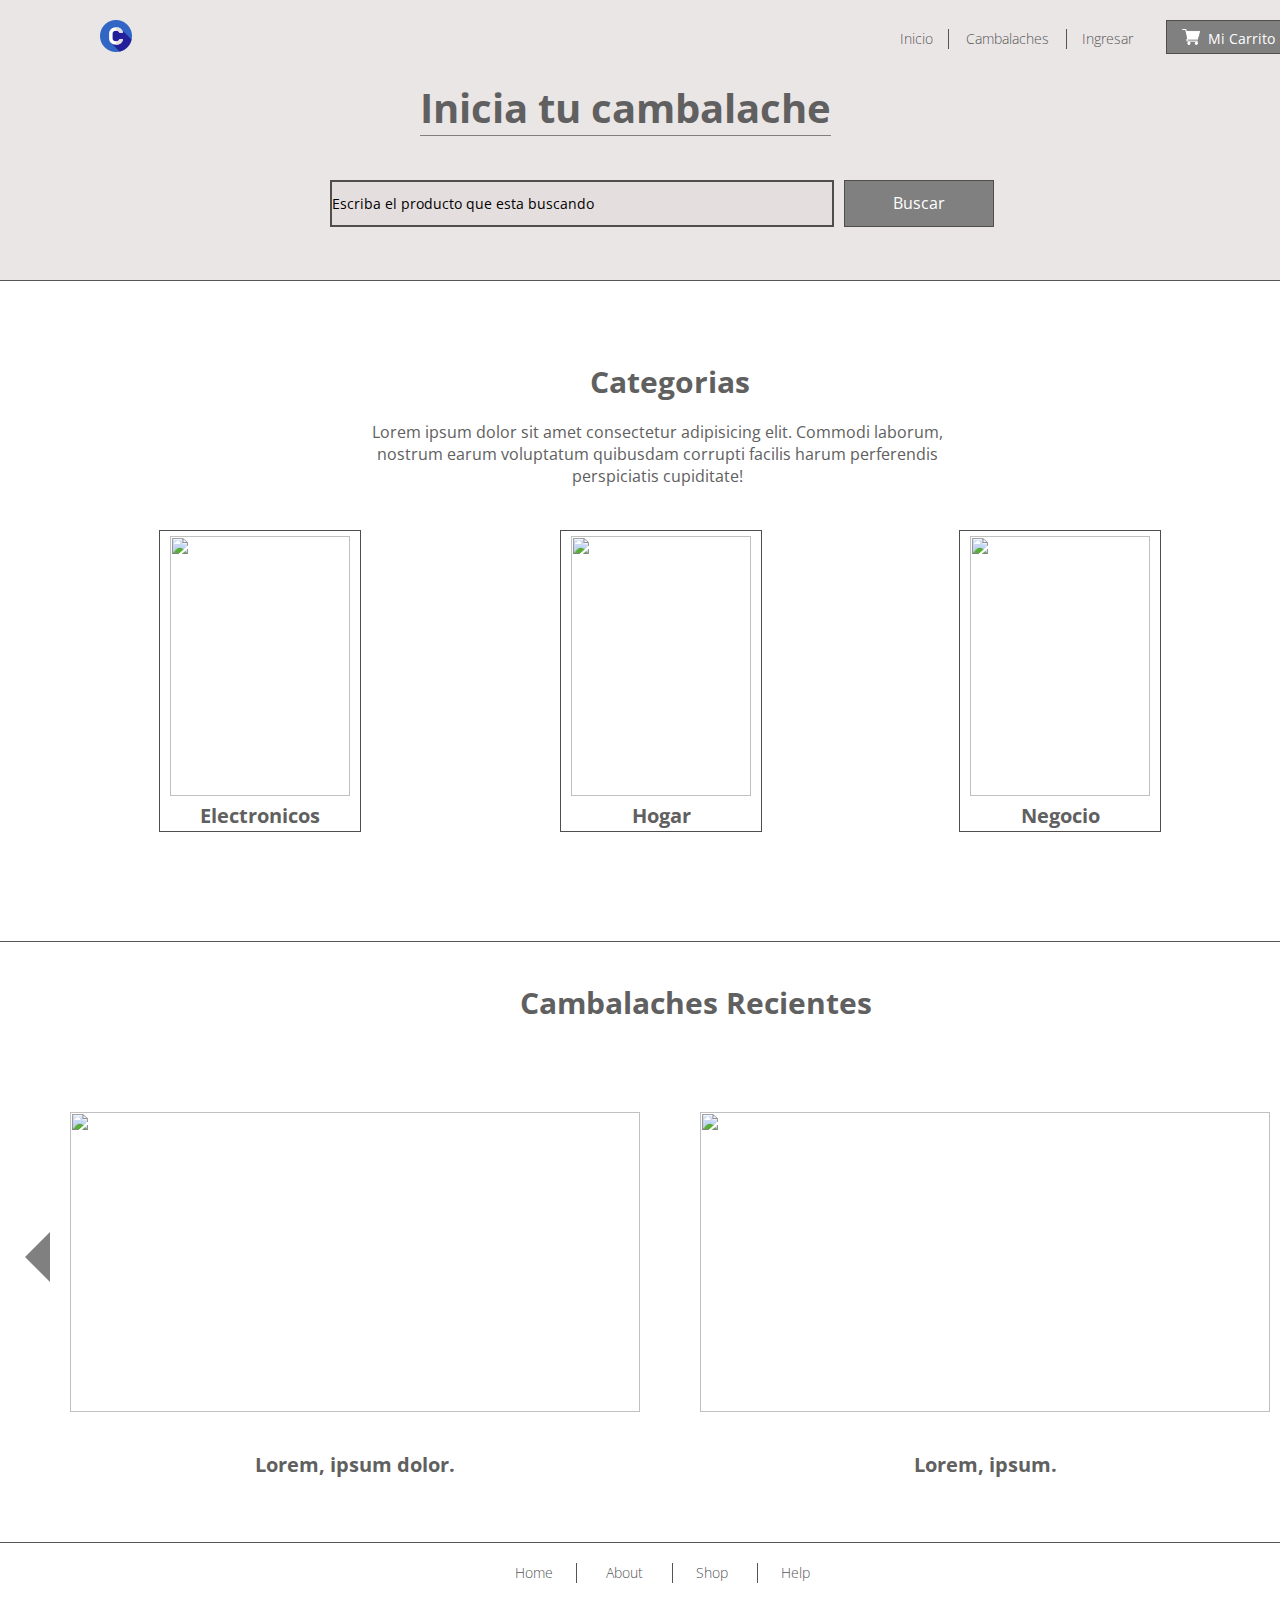
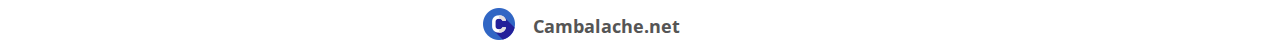
==== index.html @ 040d5bdb "index listo y css estandar" ====
<!DOCTYPE html>
<html lang="es">

<head>
    <meta charset="UTF-8">
    <meta name="viewport" content="width=device-width, initial-scale=1.0">
    <title>Cambalache.net</title>
    <link rel="stylesheet" href="standard.css">
    <link rel="stylesheet" href="css/style.css">
    <link rel="shortcut icon" href="images/c.png" type="image/x-icon">
    <link href="https://fonts.googleapis.com/css2?family=Open+Sans:wght@300&display=swap" rel="stylesheet">
</head>

<body>
    <header>
        <section class="contenedor-header">
            <div class="nav-logo">
                <div class="logo-header">
                    <img src="images/c.png" alt="Logo" title="Logo" class="logo-superior">
                </div>
                <nav class="nav-superior">
                    <a href="#">Inicio</a>
                    <a href="#" class="cambalache">Cambalaches</a>
                    <a href="#">Ingresar</a>
                    <div class="carrito">
                        <img src="images/carritov2.png" alt="Carrito" class="imagen-carrito">
                        <a href="#">Mi Carrito</a>
                    </div>
                </nav>
            </div>
            <h1 class="titulo-header">Inicia tu cambalache</h1>
            <div class="contenedor-buscador">
                <input type="text" class="buscador" value="Escriba el producto que esta buscando">
                <input type="button" value="Buscar" class="boton-buscar">
            </div>
        </section>
    </header>
    <main>
        <section class="contenedor-main">
            <section class="contenedor-categorias">
                <h2 class="titulo-categorias">Categorias</h2>
                <p class="parrafo-categorias">Lorem ipsum dolor sit amet consectetur adipisicing elit. Commodi laborum,
                    nostrum earum voluptatum quibusdam corrupti facilis harum perferendis perspiciatis cupiditate!</p>
                <div class="contenedor-img-categorias">
                    <div class="categoria-1">
                        <img src="" alt="" class="imagen-categoria">
                        <h3 class="titulo-categoria">Electronicos</h3>
                    </div>
                    <div class="categoria-2">
                        <img src="" alt="" class="imagen-categoria">
                        <h3 class="titulo-categoria">Hogar</h3>
                    </div>
                    <div class="categoria-3">
                        <img src="" alt="" class="imagen-categoria">
                        <h3 class="titulo-categoria">Negocio</h3>
                    </div>
                </div>
            </section>
            <section class="contenedor-recientes">
                <h2 class="titulo-recientes">Cambalaches Recientes</h2>
                <div class="contenedor-img-recientes">
                    <div class="reciente-1">
                        <img src="" alt="" class="imagen-reciente">
                        <h3 class="titulo-reciente">Lorem, ipsum dolor.</h3>
                    </div>
                    <div class="reciente-2">
                        <img src="" alt="" class="imagen-reciente">
                        <h3 class="titulo-reciente">Lorem, ipsum.</h3>
                    </div>
                </div>
            </section>
        </section>
    </main>
    <footer>
        <section class="contenedor-footer">
            <nav class="nav-inferior">
                <a href="#">Home</a>
                <a href="#" class="about">About</a>
                <a href="#" class="shop">Shop</a>
                <a href="#">Help</a>
            </nav>
            <div class="marca">
                <img src="images/c.png" alt="" class="logo-footer">
                <h2 class="titulo-marca">Cambalache.net</h2>
            </div>
        </section>
    </footer>
</body>

</html>
---- standard.css ----
* {
    margin: 0px;
    padding: 0px;
    font-family: 'Open Sans', sans-serif;
}

body{
    font-size: 12px;
    color: #606060;
}

/* Parte superior - logo - nav */
.nav-logo{
    width: 100%;
    height: 80px;
}

.logo-header{
    position: absolute;
    margin-top: 20px;
    margin-left: 100px;
}

.logo-superior{
    height: 32px;
    width: 32px;
}

.nav-superior{
    position: absolute;
    width: 420px;
    height: 40px;
    margin-left: 900px;
    margin-top: 20px;
}

.cambalache{
    display: inline-block;
    position: relative;
}

.cambalache::after, .cambalache::before{
    content: ' ';
    position: absolute;
    width: 1px;
    height: 20px;
    background-color: rgb(85, 85, 85);
}

.cambalache::before{
    left: -18px;
}

.cambalache::after{
    right: -18px;
}

nav>a {
    color: rgb(85, 85, 85);
    font-weight: 300;
    margin-right: 30px;
}

nav>a:hover{
    text-decoration: underline;
}

.carrito{
    display: inline-block;
    position: relative;
    margin-bottom: 10px;
    padding-top: 5px;
    padding-left: 20px;
    padding-right: 15px;
    padding-bottom: 5px;
    cursor: pointer;
    background-color: gray;
    border: 1px solid rgb(80, 77, 77);
}

.carrito>a{
    color: white;
}

.carrito:hover {
    background-color: lightgray;
}

.imagen-carrito{
    display: inline-block;
    position: relative;
    height: 18px;
    width: 18px;
    top: 3px;
    right: 5px;
}

a{
    font-size: 14px;
    text-decoration: none;
}

/* Footer */
.contenedor-footer{
    height: 100px;
    width: 100%;
    border-top: 1px solid rgb(85, 85, 85);
}

.nav-inferior{
    display: inline-block;
    position: absolute;
    left: 515px;
    margin-top: 20px;
    /* border: 1px solid red; */
}

.marca{
    display: inline-block;
    position: absolute;
    right: 600px;
    margin-top: 35px;
    color: rgb(85, 85, 85);
    /* border: 1px solid red; */
}

.logo-footer{
    position: relative;
    right: 50px;
    top: 30px;
}

.nav-inferior>a {
    color: rgb(85, 85, 85);
    font-weight: 300;
    margin-right: 50px;
}
---- css/style.css ----
/* Dimension Contenedores */
.contenedor-header{
    height: 280px;
    width: 100%;
    background-color: rgba(224, 219, 219, 0.685);
    border-bottom: 1px solid rgb(85, 85, 85);
}

.contenedor-categorias{
    height: 660px;
    width: 100%;
}

.contenedor-recientes{
    height: 600px;
    width: 100%;
    border-top: 1px solid rgb(85, 85, 85);
}

/* Headear */
.titulo-header{
    position: absolute;
    font-size: 40px;
    margin-left: 420px;
    border-bottom: 1px solid gray;
}

.contenedor-buscador{
    position: absolute;
    margin-top: 100px;
    margin-left: 330px;
}

.buscador{
    height: 43px;
    width: 500px;
    font-size: 14px;
    background-color: rgba(224, 219, 219, 0.685);
    border: 2px solid rgb(80, 77, 77);
}

.boton-buscar{
    cursor: pointer;
    position: absolute;
    height: 47px;
    width: 150px;
    margin-left: 10px;
    box-sizing: border-box;
    color: white;
    text-align: center;
    font-size: 16px;
    line-height: 45px;
    background-color: gray;
    border: 1px solid rgb(80, 77, 77);
}

.boton-buscar:hover {
    color: rgb(0, 0, 0);
    background-color: lightgray;
}

/* Categorias */
.titulo-categorias{
    display: inline-block;
    position: absolute;
    left: 590px;
    margin-top: 80px;
    font-size: 30px;
    /* border: 1px solid red; */
}

.parrafo-categorias{
    display: inline-block;
    position: absolute;
    height: 60px;
    width: 595px;
    left: 360px;
    font-size: 16px;
    margin-top: 140px;
    text-align: center;
    /* border: 1px solid red; */
}

.contenedor-img-categorias{
    display: inline-block;
    position: absolute;
    height: 300px;
    width: 1000px;
    margin-top: 250px;
    margin-left: 160px;
}

.categoria-1{
    height: 300px;
    width: 200px;
    bottom: 1px;
    right: 1px;
    position: relative;
    border: 1px solid rgb(80, 77, 77);
}

.categoria-2{
    height: 300px;
    width: 200px;
    position: relative;
    margin-left: 400px;
    bottom: 303px;
    border: 1px solid rgb(80, 77, 77);
}

.categoria-3{
    height: 300px;
    width: 200px;
    position: relative;
    bottom: 605px;
    margin-left: 799px;
    border: 1px solid rgb(80, 77, 77);
}

.imagen-categoria{
    margin-top: 5px;
    height: 260px;
    width: 180px;
    margin-left: 10px;
    /* border: 1px solid gray; */
}

.titulo-categoria{
    text-align: center;
    margin-top: 2px;
    font-size: 20px;
}

/* Recientes */
.titulo-recientes{
    display: inline-block;
    position: absolute;
    margin-top: 40px;
    margin-left: 520px;
    font-size: 30px;
    /* border: 1px solid red; */
}

.contenedor-img-recientes{
    display: inline-block;
    position: relative;
    height: 400px;
    width: 1200px;
    margin-top: 120px;
    margin-left: 70px;
    /* border: 1px solid red; */
}

.contenedor-img-recientes:before {
    content: "";
    position: absolute;
    margin-top: 120px;
    top: 50px;
    left: -70px;
    width: 0;
    height: 0;
    border-width: 25px;
    border-style: solid;
    border-color: transparent gray transparent transparent;
}

.contenedor-img-recientes::after {
    content: "";
    position: absolute;
    top: 0;
    left: 1220px;
    margin-top: 170px;
    width: 0;
    height: 0;
    border-width: 25px;
    border-style: solid;
    border-color:  transparent transparent transparent gray;
}

.reciente-1{
    height: 300px;
    width: 570px;
    position: absolute;
    margin-top: 50px;
    /* border: 1px solid rgb(80, 77, 77); */
}

.reciente-2{
    height: 300px;
    width: 570px;
    position: absolute;
    margin-left: 630px;
    margin-top: 50px;
    /* border: 1px solid rgb(80, 77, 77); */
}

.imagen-reciente{
    height: 300px;
    width: 570px;
}

.titulo-reciente{
    text-align: center;
    margin-top: 35px;
    font-size: 20px;
}

/* Footer */
.about{
    display: inline-block;
    position: relative;
}

.shop{
    display: inline-block;
    position: relative;
}

.about::after, .about::before, .shop::after{
    content: ' ';
    position: absolute;
    width: 1px;
    height: 20px;
    background-color: rgb(85, 85, 85);
}

.about::before{
    left: -30px;
}

.about::after, .shop::after{
    right: -30px;
}
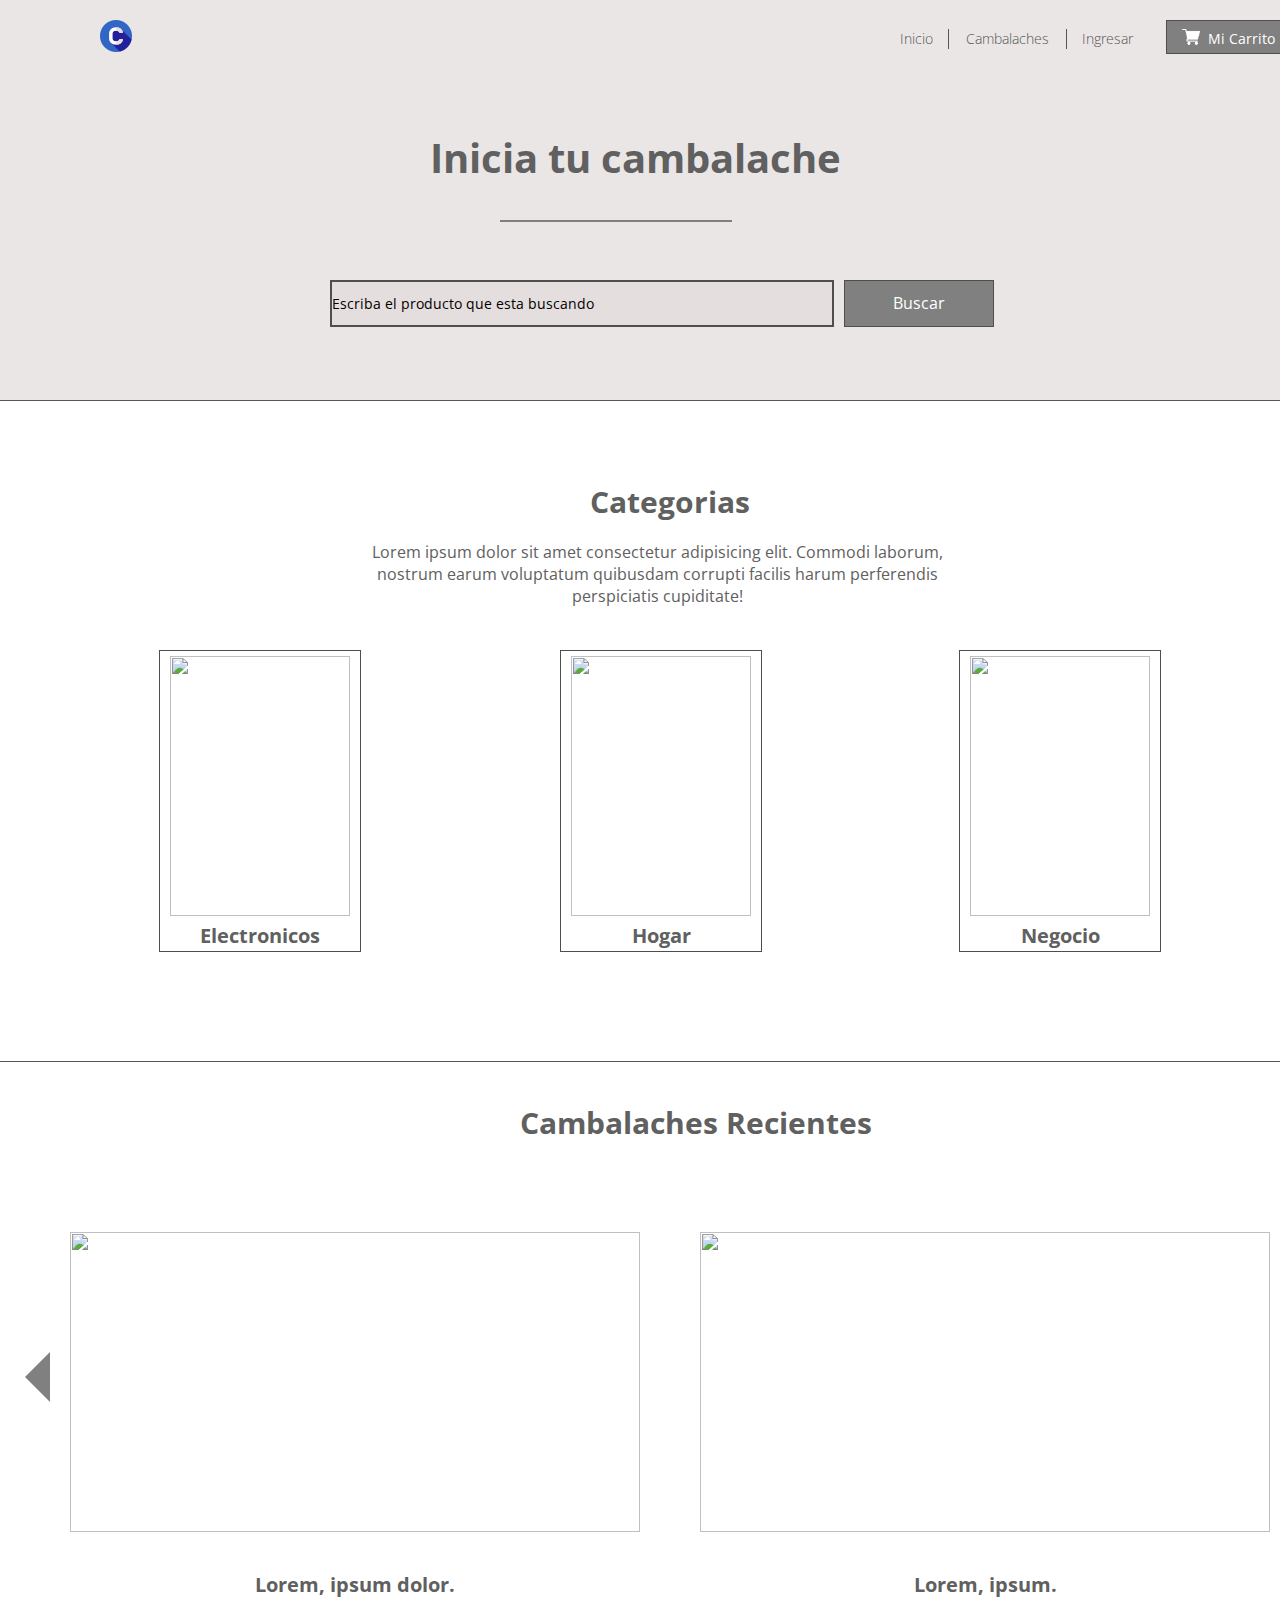
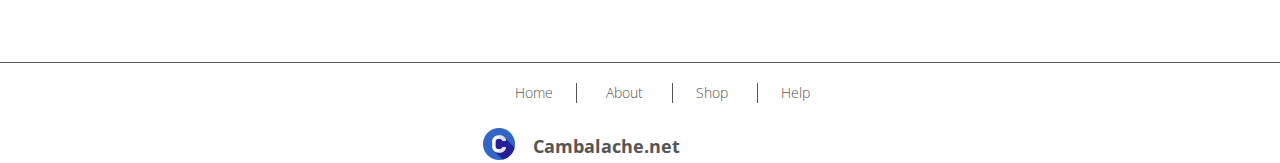
==== commit 1bfccc1e: "Reajuste de dimensiones en el headear" ====
--- a/index.html
+++ b/index.html
@@ -29,6 +29,7 @@
                 </nav>
             </div>
             <h1 class="titulo-header">Inicia tu cambalache</h1>
+            <div class="raya"></div>
             <div class="contenedor-buscador">
                 <input type="text" class="buscador" value="Escriba el producto que esta buscando">
                 <input type="button" value="Buscar" class="boton-buscar">
--- a/css/style.css
+++ b/css/style.css
@@ -1,6 +1,6 @@
 /* Dimension Contenedores */
 .contenedor-header{
-    height: 280px;
+    height: 400px;
     width: 100%;
     background-color: rgba(224, 219, 219, 0.685);
     border-bottom: 1px solid rgb(85, 85, 85);
@@ -20,14 +20,23 @@
 /* Headear */
 .titulo-header{
     position: absolute;
+    margin-top: 50px;
     font-size: 40px;
-    margin-left: 420px;
-    border-bottom: 1px solid gray;
+    margin-left: 430px;
+}
+
+.raya{
+    position: absolute;
+    width: 230px;
+    margin-top: 140px;
+    margin-left: 500px;
+    display: inline-block;
+    border: 1px solid gray;
 }
 
 .contenedor-buscador{
     position: absolute;
-    margin-top: 100px;
+    margin-top: 200px;
     margin-left: 330px;
 }
 
@@ -230,4 +239,4 @@
 
 .about::after, .shop::after{
     right: -30px;
-}
+}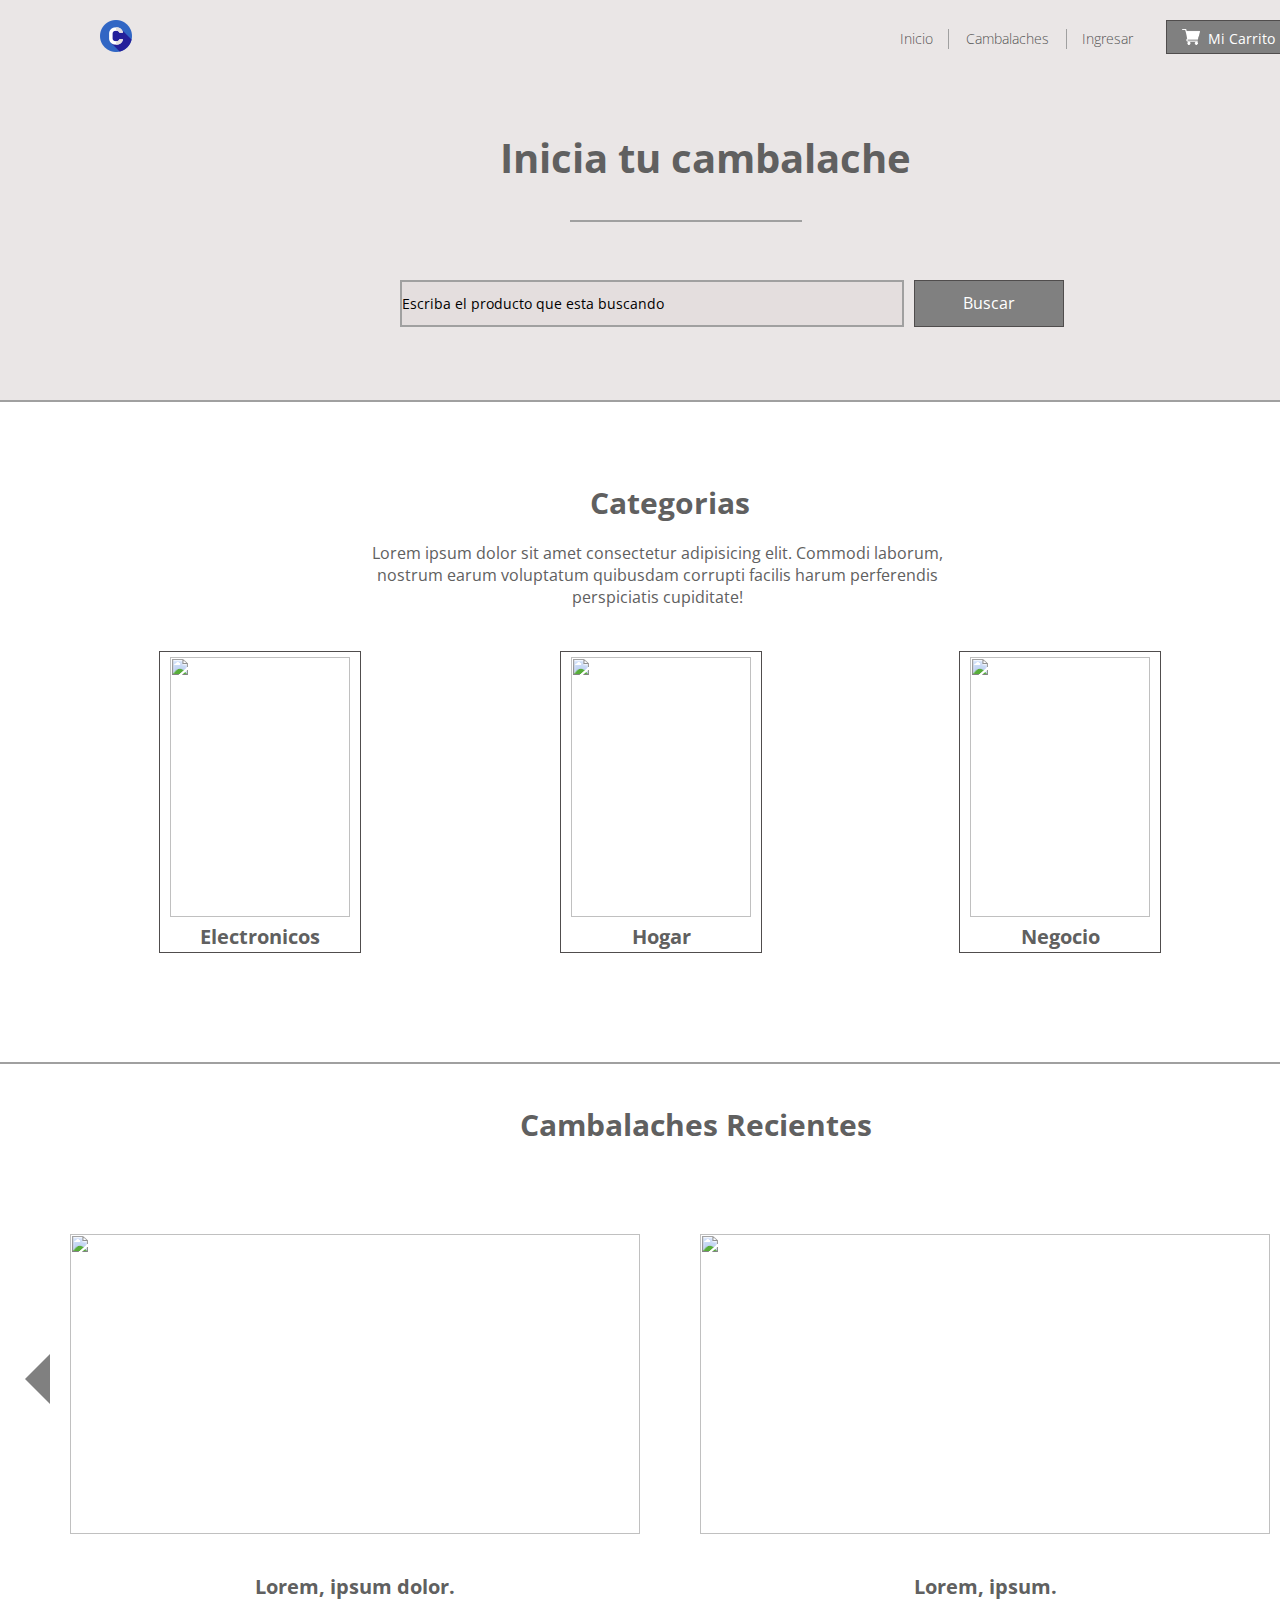
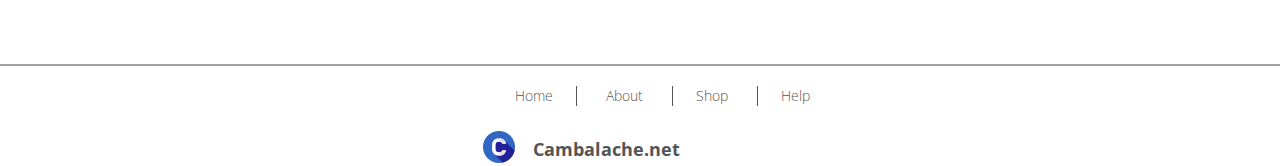
==== commit 40e8a0b7: "Navegacion y pagina de cambalaches" ====
--- a/index.html
+++ b/index.html
@@ -20,8 +20,8 @@
                 </div>
                 <nav class="nav-superior">
                     <a href="#">Inicio</a>
-                    <a href="#" class="cambalache">Cambalaches</a>
-                    <a href="#">Ingresar</a>
+                    <a href="cambalaches/cambalache.html" class="cambalache">Cambalaches</a>
+                    <a href="login/login.html">Ingresar</a>
                     <div class="carrito">
                         <img src="images/carritov2.png" alt="Carrito" class="imagen-carrito">
                         <a href="#">Mi Carrito</a>
@@ -32,7 +32,7 @@
             <div class="raya"></div>
             <div class="contenedor-buscador">
                 <input type="text" class="buscador" value="Escriba el producto que esta buscando">
-                <input type="button" value="Buscar" class="boton-buscar">
+                <a href="#" class="boton-buscar">Buscar</a>
             </div>
         </section>
     </header>
--- a/standard.css
+++ b/standard.css
@@ -1,12 +1,18 @@
+:root{
+    --color-principal: #606060;
+    --color-contenedores: #a0a0a0;
+    --fuente:'Open Sans', sans-serif;
+}
+
 * {
     margin: 0px;
     padding: 0px;
-    font-family: 'Open Sans', sans-serif;
+    font-family: var(--fuente);
 }
 
 body{
     font-size: 12px;
-    color: #606060;
+    color: var(--color-principal)
 }
 
 /* Parte superior - logo - nav */
@@ -44,7 +50,7 @@
     position: absolute;
     width: 1px;
     height: 20px;
-    background-color: rgb(85, 85, 85);
+    background-color: var(--color-contenedores);
 }
 
 .cambalache::before{
@@ -100,11 +106,34 @@
     text-decoration: none;
 }
 
+.header-inferior {
+    width: 100%;
+    height: 100px;
+    background-color: rgba(128, 128, 128, 0.26);
+}
+
+.titulo-header {
+    display: inline-block;
+    position: absolute;
+    margin-left: 580px;
+    margin-top: 15px;
+    font-size: 28px;
+}
+
+.raya {
+    display: inline-block;
+    position: absolute;
+    width: 300px;
+    margin-top: 70px;
+    margin-left: 545px;
+    border: 1px solid gray;
+}
+
 /* Footer */
 .contenedor-footer{
     height: 100px;
     width: 100%;
-    border-top: 1px solid rgb(85, 85, 85);
+    border-top: 2px solid var(--color-contenedores);
 }
 
 .nav-inferior{
@@ -112,7 +141,6 @@
     position: absolute;
     left: 515px;
     margin-top: 20px;
-    /* border: 1px solid red; */
 }
 
 .marca{
@@ -121,7 +149,6 @@
     right: 600px;
     margin-top: 35px;
     color: rgb(85, 85, 85);
-    /* border: 1px solid red; */
 }
 
 .logo-footer{
@@ -134,4 +161,24 @@
     color: rgb(85, 85, 85);
     font-weight: 300;
     margin-right: 50px;
+}
+
+.camba::after, .camba::before{
+    content: ' ';
+    position: absolute;
+    width: 1px;
+    height: 20px;
+    background-color: var(--color-contenedores);
+}
+
+.camba::before{
+    left: 60px;
+}
+
+.camba::after {
+    right: 130px;
+}
+
+.nav-inferior{
+    margin-left: 40px;
 }--- a/css/style.css
+++ b/css/style.css
@@ -1,9 +1,13 @@
-/* Dimension Contenedores */
+:root{
+    --color-contenedores: #a0a0a0;
+}
+
+/* Contenedores */
 .contenedor-header{
     height: 400px;
     width: 100%;
     background-color: rgba(224, 219, 219, 0.685);
-    border-bottom: 1px solid rgb(85, 85, 85);
+    border-bottom: 2px solid var(--color-contenedores);
 }
 
 .contenedor-categorias{
@@ -14,7 +18,7 @@
 .contenedor-recientes{
     height: 600px;
     width: 100%;
-    border-top: 1px solid rgb(85, 85, 85);
+    border-top: 2px solid var(--color-contenedores);
 }
 
 /* Headear */
@@ -22,22 +26,22 @@
     position: absolute;
     margin-top: 50px;
     font-size: 40px;
-    margin-left: 430px;
+    margin-left: 500px;
 }
 
 .raya{
     position: absolute;
     width: 230px;
     margin-top: 140px;
-    margin-left: 500px;
-    display: inline-block;
-    border: 1px solid gray;
+    margin-left: 570px;
+    display: inline-block;
+    border: 1px solid var(--color-contenedores);
 }
 
 .contenedor-buscador{
     position: absolute;
     margin-top: 200px;
-    margin-left: 330px;
+    margin-left: 400px;
 }
 
 .buscador{
@@ -45,7 +49,7 @@
     width: 500px;
     font-size: 14px;
     background-color: rgba(224, 219, 219, 0.685);
-    border: 2px solid rgb(80, 77, 77);
+    border: 2px solid var(--color-contenedores);
 }
 
 .boton-buscar{
@@ -68,6 +72,7 @@
     background-color: lightgray;
 }
 
+/* Main */
 /* Categorias */
 .titulo-categorias{
     display: inline-block;
@@ -215,6 +220,15 @@
 }
 
 /* Footer */
+.nav-inferior{
+    display: inline-block;
+    position: absolute;
+    left: 515px;
+    margin-top: 20px;
+    margin-left: 0px;
+    /* border: 1px solid red; */
+}
+
 .about{
     display: inline-block;
     position: relative;
@@ -239,4 +253,4 @@
 
 .about::after, .shop::after{
     right: -30px;
-}+}
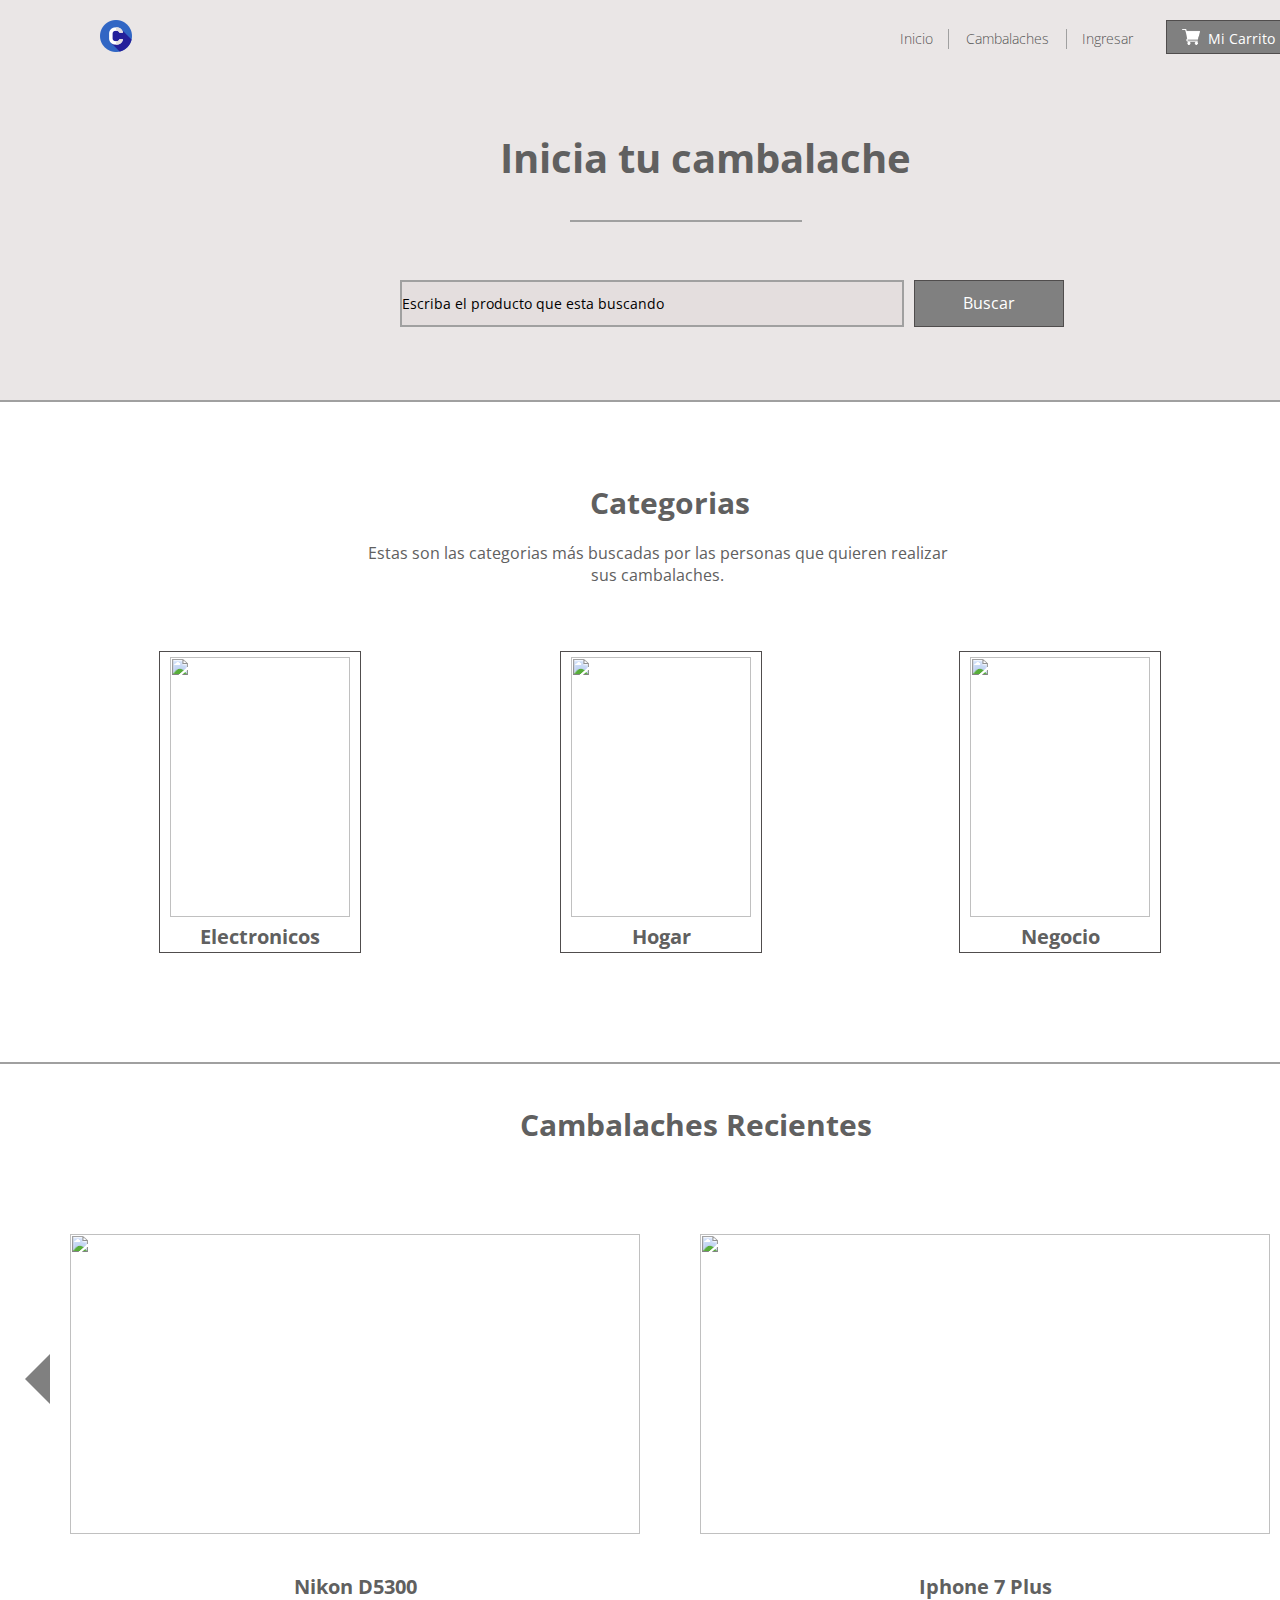
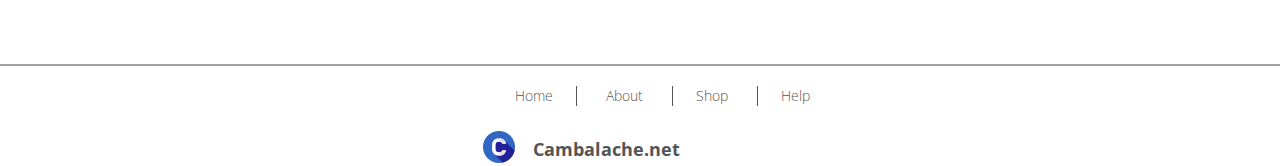
==== commit bdf0e9b3: "Cambios generales" ====
--- a/index.html
+++ b/index.html
@@ -40,8 +40,8 @@
         <section class="contenedor-main">
             <section class="contenedor-categorias">
                 <h2 class="titulo-categorias">Categorias</h2>
-                <p class="parrafo-categorias">Lorem ipsum dolor sit amet consectetur adipisicing elit. Commodi laborum,
-                    nostrum earum voluptatum quibusdam corrupti facilis harum perferendis perspiciatis cupiditate!</p>
+                <p class="parrafo-categorias">Estas son las categorias más buscadas por las personas que quieren
+                    realizar sus cambalaches.</p>
                 <div class="contenedor-img-categorias">
                     <div class="categoria-1">
                         <img src="" alt="" class="imagen-categoria">
@@ -62,11 +62,11 @@
                 <div class="contenedor-img-recientes">
                     <div class="reciente-1">
                         <img src="" alt="" class="imagen-reciente">
-                        <h3 class="titulo-reciente">Lorem, ipsum dolor.</h3>
+                        <h3 class="titulo-reciente">Nikon D5300</h3>
                     </div>
                     <div class="reciente-2">
                         <img src="" alt="" class="imagen-reciente">
-                        <h3 class="titulo-reciente">Lorem, ipsum.</h3>
+                        <h3 class="titulo-reciente">Iphone 7 Plus</h3>
                     </div>
                 </div>
             </section>
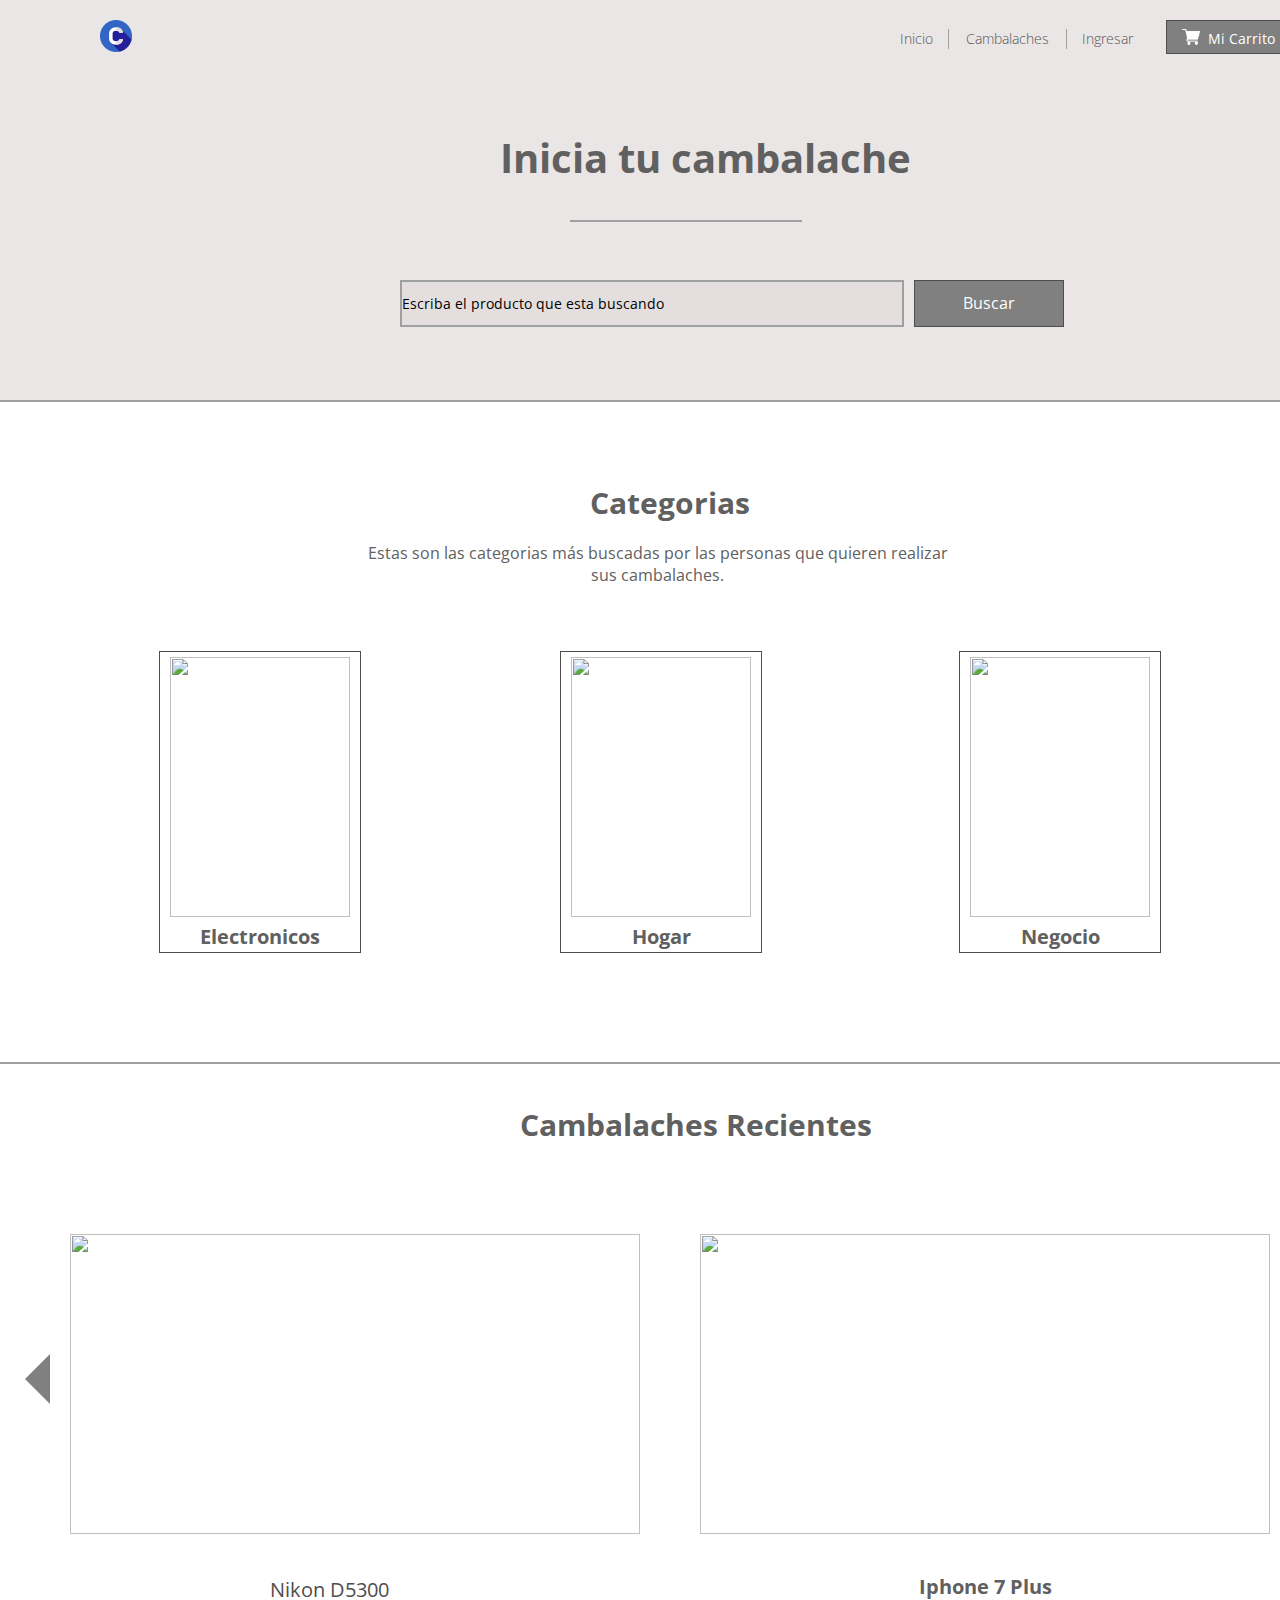
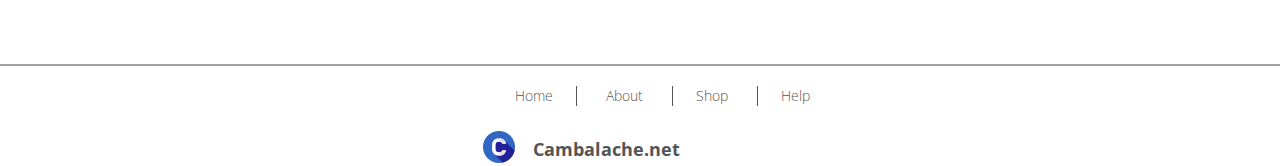
==== commit 8a801cca: "Pagina de crear lista" ====
--- a/index.html
+++ b/index.html
@@ -62,7 +62,8 @@
                 <div class="contenedor-img-recientes">
                     <div class="reciente-1">
                         <img src="" alt="" class="imagen-reciente">
-                        <h3 class="titulo-reciente">Nikon D5300</h3>
+                        <!-- <h3 class="titulo-reciente">Nikon D5300</h3> -->
+                        <a href="producto/producto.html" class="titulo-reciente-esp">Nikon D5300</a>
                     </div>
                     <div class="reciente-2">
                         <img src="" alt="" class="imagen-reciente">
--- a/css/style.css
+++ b/css/style.css
@@ -219,6 +219,15 @@
     font-size: 20px;
 }
 
+.titulo-reciente-esp{
+    position: relative;
+    text-align: center;
+    top: 38px;
+    margin-left: 200px;
+    font-size: 20px;
+    color: rgb(80, 77, 77);
+}
+
 /* Footer */
 .nav-inferior{
     display: inline-block;
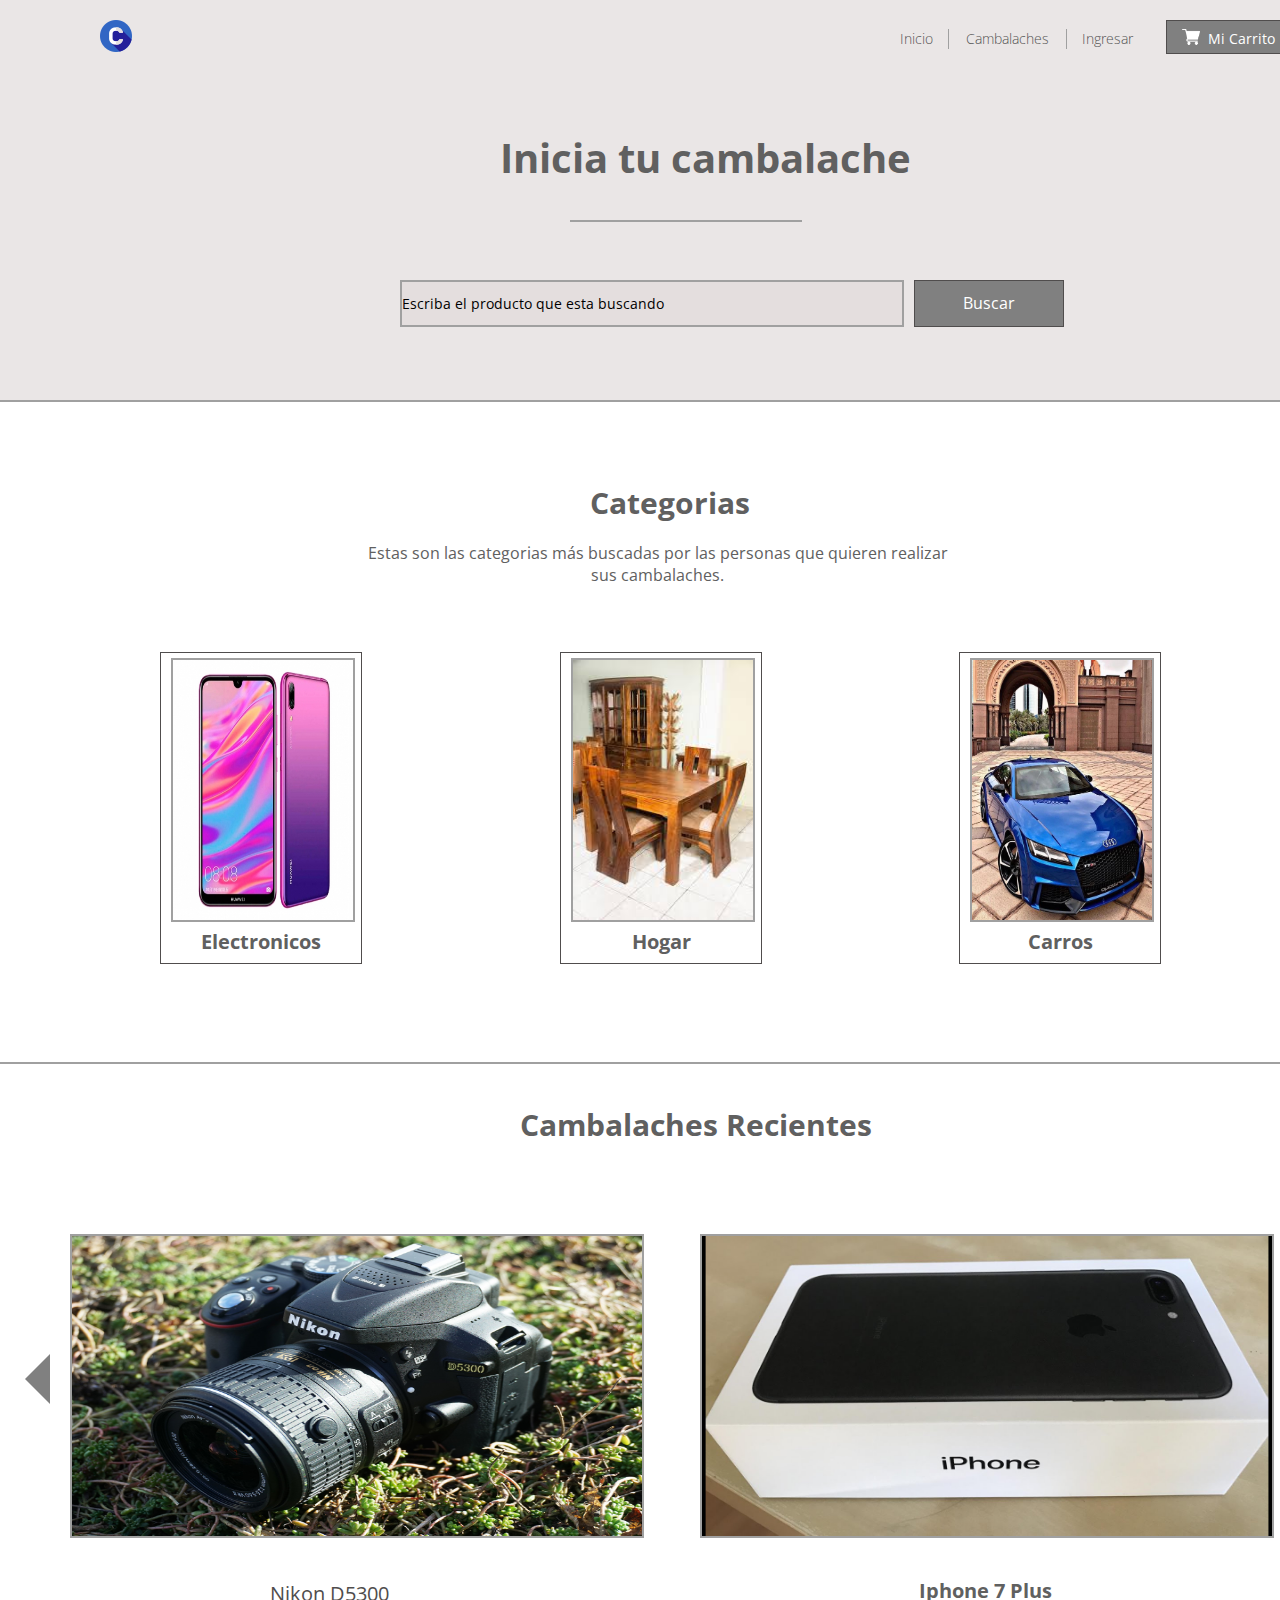
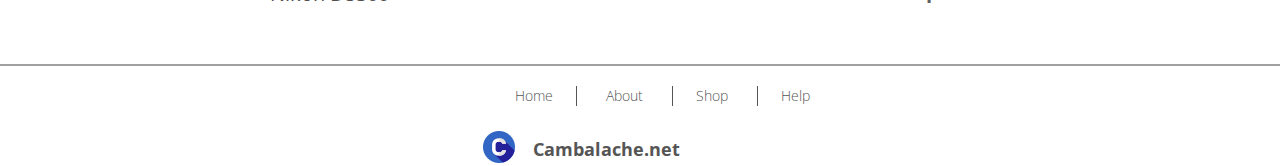
==== commit c4967c56: "Proyecto terminado" ====
--- a/index.html
+++ b/index.html
@@ -44,16 +44,16 @@
                     realizar sus cambalaches.</p>
                 <div class="contenedor-img-categorias">
                     <div class="categoria-1">
-                        <img src="" alt="" class="imagen-categoria">
+                        <img src="images/productos/electronicos.jpg" alt="" class="imagen-categoria">
                         <h3 class="titulo-categoria">Electronicos</h3>
                     </div>
                     <div class="categoria-2">
-                        <img src="" alt="" class="imagen-categoria">
+                        <img src="images/productos/hogar.jpeg" alt="" class="imagen-categoria">
                         <h3 class="titulo-categoria">Hogar</h3>
                     </div>
                     <div class="categoria-3">
-                        <img src="" alt="" class="imagen-categoria">
-                        <h3 class="titulo-categoria">Negocio</h3>
+                        <img src="images/productos/carros.jpg" alt="" class="imagen-categoria">
+                        <h3 class="titulo-categoria">Carros</h3>
                     </div>
                 </div>
             </section>
@@ -61,12 +61,12 @@
                 <h2 class="titulo-recientes">Cambalaches Recientes</h2>
                 <div class="contenedor-img-recientes">
                     <div class="reciente-1">
-                        <img src="" alt="" class="imagen-reciente">
+                        <img src="images/productos/nikond5300.jpeg" alt="" class="imagen-reciente">
                         <!-- <h3 class="titulo-reciente">Nikon D5300</h3> -->
                         <a href="producto/producto.html" class="titulo-reciente-esp">Nikon D5300</a>
                     </div>
                     <div class="reciente-2">
-                        <img src="" alt="" class="imagen-reciente">
+                        <img src="images/productos/iphone7plus.jpg" alt="" class="imagen-reciente">
                         <h3 class="titulo-reciente">Iphone 7 Plus</h3>
                     </div>
                 </div>
--- a/css/style.css
+++ b/css/style.css
@@ -80,7 +80,6 @@
     left: 590px;
     margin-top: 80px;
     font-size: 30px;
-    /* border: 1px solid red; */
 }
 
 .parrafo-categorias{
@@ -92,41 +91,36 @@
     font-size: 16px;
     margin-top: 140px;
     text-align: center;
-    /* border: 1px solid red; */
 }
 
 .contenedor-img-categorias{
     display: inline-block;
     position: absolute;
-    height: 300px;
+    height: 310px;
     width: 1000px;
     margin-top: 250px;
     margin-left: 160px;
 }
 
 .categoria-1{
-    height: 300px;
+    height: 310px;
     width: 200px;
-    bottom: 1px;
-    right: 1px;
-    position: relative;
+    position: absolute;
     border: 1px solid rgb(80, 77, 77);
 }
 
 .categoria-2{
-    height: 300px;
+    height: 310px;
     width: 200px;
-    position: relative;
+    position: absolute;
     margin-left: 400px;
-    bottom: 303px;
     border: 1px solid rgb(80, 77, 77);
 }
 
 .categoria-3{
-    height: 300px;
+    height: 310px;
     width: 200px;
-    position: relative;
-    bottom: 605px;
+    position: absolute;
     margin-left: 799px;
     border: 1px solid rgb(80, 77, 77);
 }
@@ -136,7 +130,7 @@
     height: 260px;
     width: 180px;
     margin-left: 10px;
-    /* border: 1px solid gray; */
+    border: 2px solid var(--color-contenedores);
 }
 
 .titulo-categoria{
@@ -152,7 +146,6 @@
     margin-top: 40px;
     margin-left: 520px;
     font-size: 30px;
-    /* border: 1px solid red; */
 }
 
 .contenedor-img-recientes{
@@ -162,7 +155,6 @@
     width: 1200px;
     margin-top: 120px;
     margin-left: 70px;
-    /* border: 1px solid red; */
 }
 
 .contenedor-img-recientes:before {
@@ -196,7 +188,6 @@
     width: 570px;
     position: absolute;
     margin-top: 50px;
-    /* border: 1px solid rgb(80, 77, 77); */
 }
 
 .reciente-2{
@@ -205,12 +196,12 @@
     position: absolute;
     margin-left: 630px;
     margin-top: 50px;
-    /* border: 1px solid rgb(80, 77, 77); */
 }
 
 .imagen-reciente{
     height: 300px;
     width: 570px;
+    border: 2px solid var(--color-contenedores);
 }
 
 .titulo-reciente{
@@ -235,7 +226,6 @@
     left: 515px;
     margin-top: 20px;
     margin-left: 0px;
-    /* border: 1px solid red; */
 }
 
 .about{
@@ -262,4 +252,4 @@
 
 .about::after, .shop::after{
     right: -30px;
-}
+}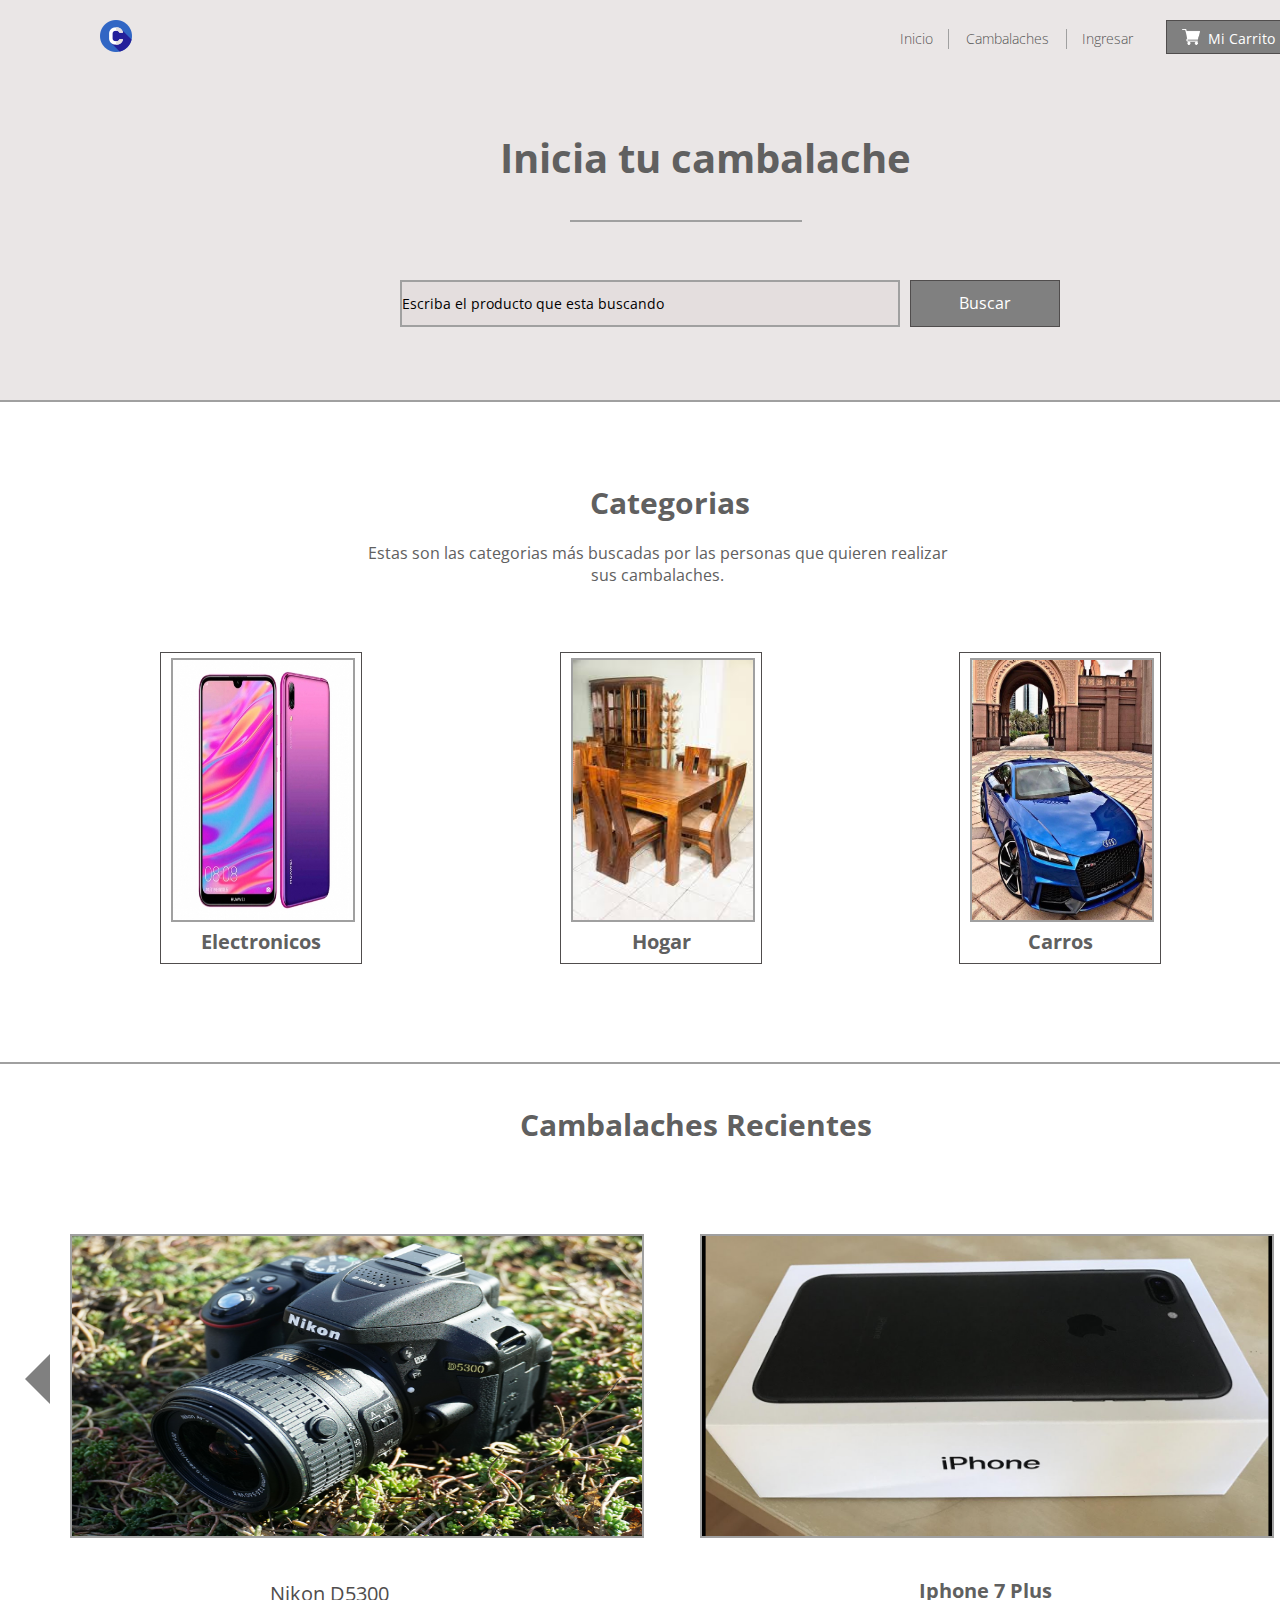
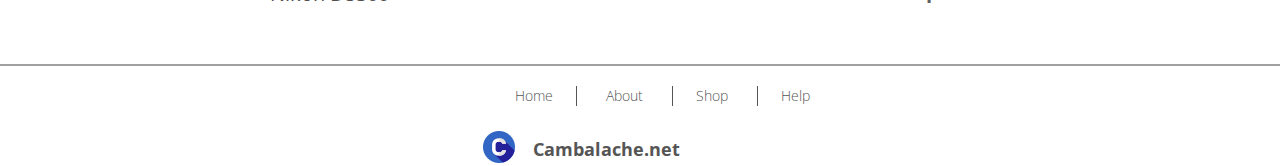
==== commit c22550dc: "Cambios en el search" ====
--- a/index.html
+++ b/index.html
@@ -31,7 +31,7 @@
             <h1 class="titulo-header">Inicia tu cambalache</h1>
             <div class="raya"></div>
             <div class="contenedor-buscador">
-                <input type="text" class="buscador" value="Escriba el producto que esta buscando">
+                <input type="search" class="buscador" value="Escriba el producto que esta buscando">
                 <a href="#" class="boton-buscar">Buscar</a>
             </div>
         </section>
--- a/css/style.css
+++ b/css/style.css
@@ -45,7 +45,7 @@
 }
 
 .buscador{
-    height: 43px;
+    height: 47px;
     width: 500px;
     font-size: 14px;
     background-color: rgba(224, 219, 219, 0.685);
